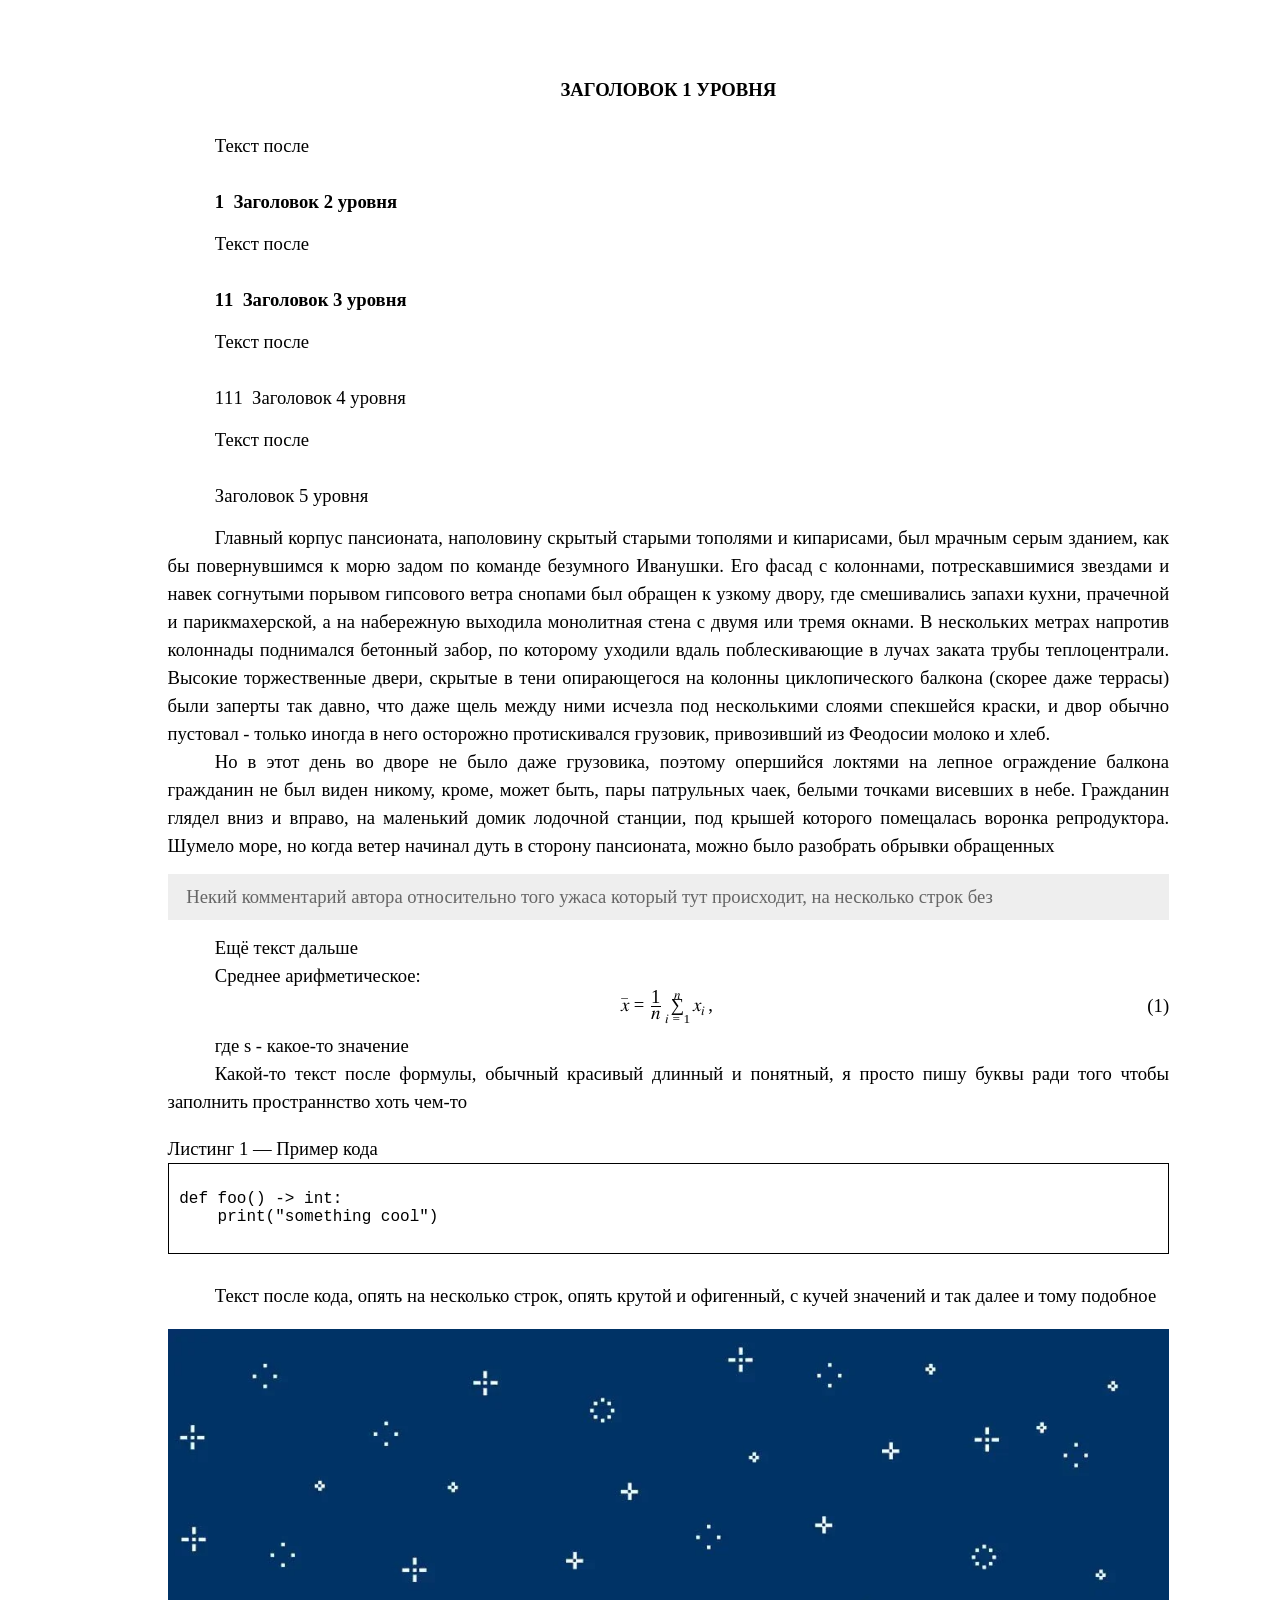
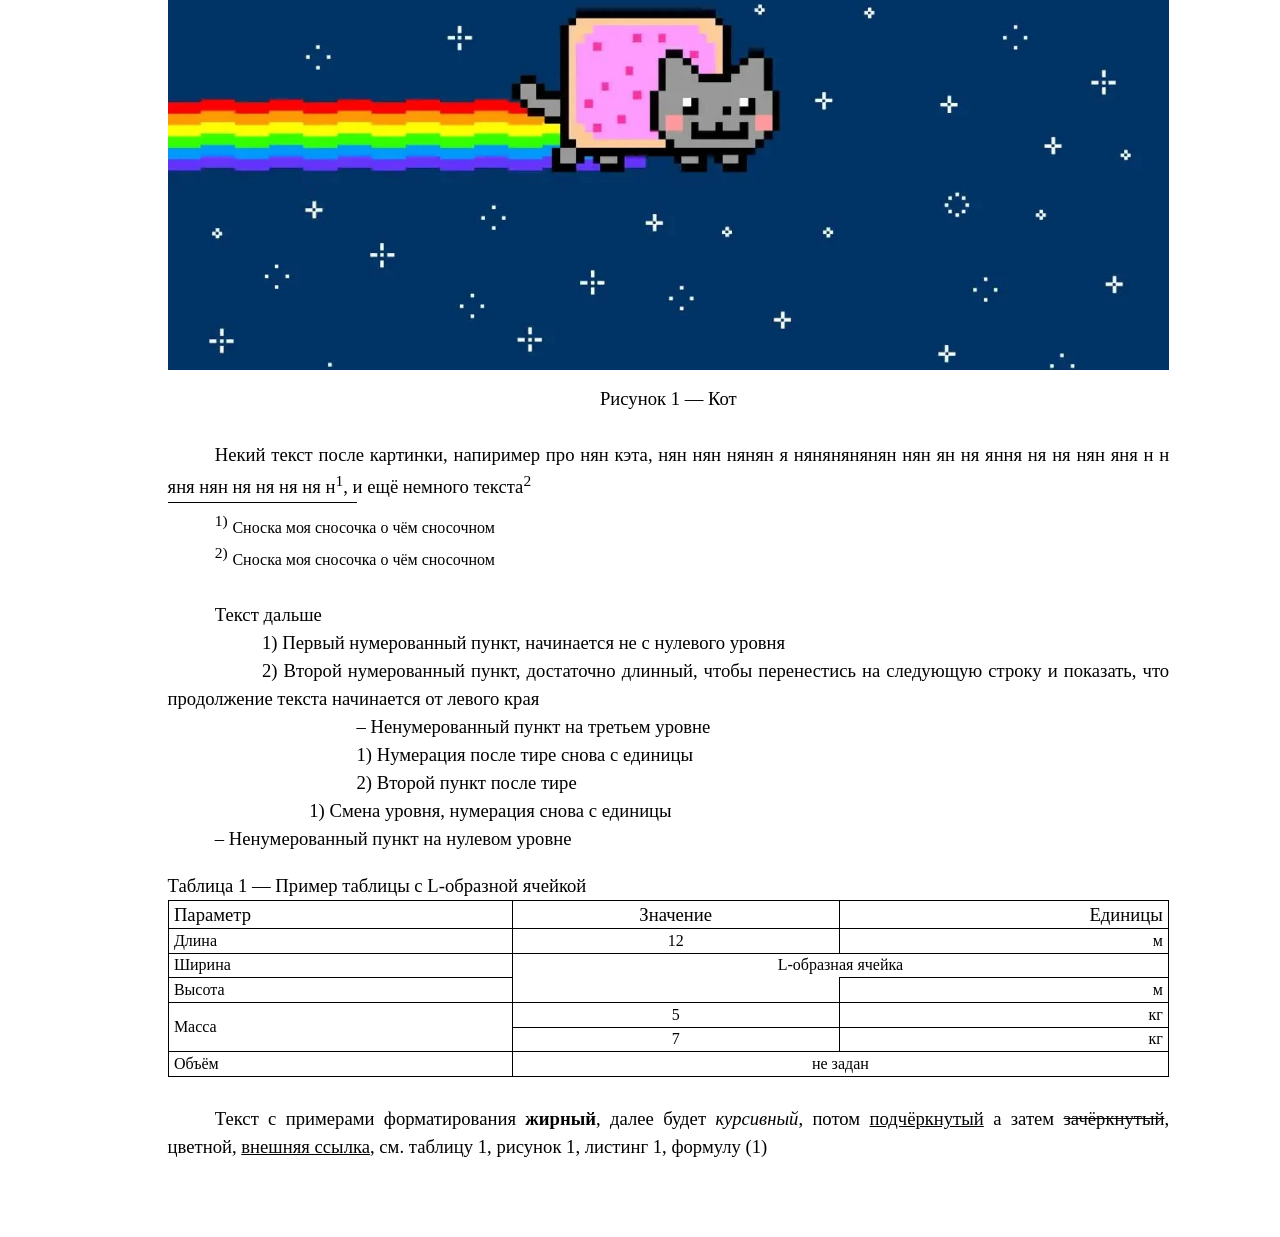
==== src/templates/gostlike_7_32/test.html @ 36543691 "Note blocks; header numbering; project config; render draft Cargo.toml -- added serde and toml depen" ====
<!DOCTYPE html>
<html lang="ru">
<head>
    <meta charset="UTF-8">
    <link rel="stylesheet", href="gostlike_7_32.css">
</head>
<body>
    <main>
    <h1 id="h-1"><span class="index"><span class="l1">1</span></span><span class="body">Заголовок 1 уровня</span></h1>
    <p> Текст после</p>
    <h2 id="h-1-1"><span class="index"><span class="l1">1</span><span class="l2">1</span></span><span class="body">Заголовок 2 уровня</span></h2>
    <p> Текст после</p>
    <h3 id="h-1-1-1"><span class="index"><span class="l1">1</span><span class="l2">1</span><span class="l3">1</span></span><span class="body">Заголовок 3 уровня</span></h3>
    <p> Текст после</p>
    <h4 id="h-1-1-1-1"><span class="index"><span class="l1">1</span><span class="l2">1</span><span class="l3">1</span><span class="l4">1</span></span><span class="body">Заголовок 4 уровня</span></h4>
    <p> Текст после</p>
    <h5 id="h-1-1-1-1-1"><span class="index"><span class="l1">1</span><span class="l2">1</span><span class="l3">1</span><span class="l4">1</span><span class="l5">1</span></span><span class="body">Заголовок 5 уровня</span></h5>
    <p>Главный корпус пансионата, наполовину скрытый старыми тополями и кипарисами, был мрачным серым зданием, как бы повернувшимся к морю задом по команде безумного Иванушки. Его фасад с колоннами, потрескавшимися звездами и навек согнутыми порывом гипсового ветра снопами был обращен к узкому двору, где смешивались запахи кухни, прачечной и парикмахерской, а на набережную выходила монолитная стена с двумя или тремя окнами. В нескольких метрах напротив колоннады поднимался бетонный забор, по которому уходили вдаль поблескивающие в лучах заката трубы теплоцентрали. Высокие торжественные двери, скрытые в тени опирающегося на колонны циклопического балкона (скорее даже террасы) были заперты так давно, что даже щель между ними исчезла под несколькими слоями спекшейся краски, и двор обычно пустовал - только иногда в него осторожно протискивался грузовик, привозивший из Феодосии молоко и хлеб.</p>
    <p>Но в этот день во дворе не было даже грузовика, поэтому опершийся локтями на лепное ограждение балкона гражданин не был виден никому, кроме, может быть, пары патрульных чаек, белыми точками висевших в небе. Гражданин глядел вниз и вправо, на маленький домик лодочной станции, под крышей которого помещалась воронка репродуктора. Шумело море, но когда ветер начинал дуть в сторону пансионата, можно было разобрать обрывки обращенных</p>
    <p class="comment">Некий комментарий автора относительно того ужаса который тут происходит, на несколько строк без</p>
    <p>Ещё текст дальше</p>
    <div class="formula" id="f-1">
        <div class="index">(1)</div>
        <div class="name">Среднее арифметическое:</div>
        <div class="body">
            <math display="block">
                <mrow>
                <mover><mi>x</mi><mo>¯</mo></mover><mo>=</mo>
                <mfrac><mn>1</mn><mi>n</mi></mfrac>
                <munderover><mo>∑</mo><mrow><mi>i</mi><mo>=</mo><mn>1</mn></mrow><mi>n</mi></munderover>
                <msub><mi>x</mi><mi>i</mi></msub><mo>,</mo>
                </mrow>
            </math>
        </div>
    </div>
    <p>где s - какое-то значение</p>
    <p>Какой-то текст после формулы, обычный красивый длинный и понятный, я просто пишу буквы ради того чтобы заполнить пространнство хоть чем-то</p>
    <div class="code" id="c-1">
        <div class="index">Листинг&nbsp;1 —</div>
        <div class="name">Пример кода</div>
        <div class="body">
            <code>
def foo() -> int:
    print("something cool")
            </code>
        </div>
    </div>
    <p>Текст после кода, опять на несколько строк, опять крутой и офигенный, с кучей значений и так далее и тому подобное</p>
    <div class="image" id="i-1">
        <div class="index">Рисунок&nbsp;1 —</div>
        <div class="name">Кот</div>
        <div class="body">
            <img src="image.webp">
        </div>
    </div>
    <p>Некий текст после картинки, напиример про нян кэта, нян нян нянян я нянянянянян нян ян ня яння ня ня нян яня н н яня нян ня ня ня ня н<a class="ref-note" href="#n-1">1</a>, и ещё немного текста<a class="ref-note" href="#n-2">2</a></p>
    <div class="note">
        <div class="item" id="n-1">
            <div class="index">1)</div>
            <div class="body">Сноска моя сносочка о чём сносочном</div>
        </div>
        <div class="item" id="n-2">
            <div class="index">2)</div>
            <div class="body">Сноска моя сносочка о чём сносочном</div>
        </div>
    </div>
    <p>Текст дальше</p>
    <div class="list">
        <div class="item num" style="--level: 1">1)&nbsp;Первый нумерованный пункт, начинается не с нулевого уровня</div>
        <div class="item num" style="--level: 1">2)&nbsp;Второй нумерованный пункт, достаточно длинный, чтобы перенестись на следующую строку и показать, что продолжение текста начинается от левого края</div>
        <div class="item dash" style="--level: 3">–&nbsp;Ненумерованный пункт на третьем уровне</div>
        <div class="item num" style="--level: 3">1)&nbsp;Нумерация после тире снова с единицы</div>
        <div class="item num" style="--level: 3">2)&nbsp;Второй пункт после тире</div>
        <div class="item num" style="--level: 2">1)&nbsp;Смена уровня, нумерация снова с единицы</div>
        <div class="item dash" style="--level: 0">–&nbsp;Ненумерованный пункт на нулевом уровне</div>
    </div>
    <div class="table" id="t-1">
        <div class="index">Таблица&nbsp;1 —</div>
        <div class="name">Пример таблицы с L-образной ячейкой</div>
        <table>
            <thead class="header">
                <tr><th class="left">Параметр</th><th class="center">Значение</th><th class="right">Единицы</th></tr>
            </thead>
            <tbody class="body">
                <tr><td class="left">Длина</td><td class="center">12</td><td class="right">м</td></tr>
                <tr><td class="left">Ширина</td><td class="center" colspan="2">L-образная ячейка</td></tr>
                <tr><td class="left">Высота</td><td class="center join-top"></td><td class="right">м</td></tr>
                <tr><td class="left" rowspan="2">Масса</td><td class="center">5</td><td class="right">кг</td></tr>
                <tr><td class="center">7</td><td class="right">кг</td></tr>
                <tr><td class="left">Объём</td><td class="center" colspan="2">не задан</td></tr>
            </tbody>
        </table>
    </div>

    <p> Текст с примерами форматирования <b>жирный</b>, далее будет <i>курсивный</i>, потом <u>подчёркнутый</u> а затем  <s>зачёркнутый</s>, <span class="color c-ff8800">цветной</span>, <a href="https://example.com">внешняя ссылка</a>, см. <a class="ref-table" href="#t-1">таблицу 1</a>, <a class="ref-image" href="#i-1">рисунок 1</a>, <a class="ref-code" href="#c-1">листинг 1</a>, <a class="ref-formula" href="#f-1">формулу (1)</a> </p>
</main>
</body>
</html>
---- src/templates/gostlike_7_32/gostlike_7_32.css ----
:root {
    --font: "Times New Roman", Times, "Liberation Serif", Tinos, serif;
    --mono: "Courier New", "Liberation Mono", Cousine, monospace;
    --size: 14pt;
    --size-small: 12pt;
    --lh: 1.5;
    --indent: 1.25cm;
    --ink: #000;
    --paper: #fff;
}

html { -webkit-text-size-adjust: 100%; }
body {
  margin: 0;
  background: var(--paper);
  color: var(--ink);
  font-family: var(--font);
  font-size: var(--size);
  line-height: var(--lh);
}

main {
  box-sizing: border-box;
  max-width: 310mm;
  margin: 0 auto;
  padding: 20mm 15mm 20mm 30mm;
}

p, div.formula > .name, div.code, div.image, div.note, div.list, div.table {
  margin: 0;
  text-indent: var(--indent);
  text-align: justify;
  hyphens: auto;
}

p.comment {
  background: #eee;
  color: #666;
  margin: 0.75em 0 .75em;
  text-indent: 0;
  padding: 0.5em 1em 0.5em 1em;
}

h1 {
  margin: 0 0 1.5em;
  font-size: inherit;
  font-weight: bold;
  text-transform: uppercase;
  text-align: center;
  hyphens: manual;
}

h2, h3 {
  font-size: inherit;
  font-weight: bold;
  text-align: left;
  text-indent: var(--indent);
  hyphens: manual;
  break-after: avoid;
}
h2, h3 { margin: 1.5em 0 .75em; }

h4, h5 {
  font-size: inherit;
  font-weight: normal;
  text-align: left;
  text-indent: var(--indent);
  hyphens: manual;
  break-after: avoid;
  margin: 1.5em 0 .75em;
}

h1, h2, h3, h4, h5 {
  display: flex;
  flex-wrap: nowrap;
  align-items: baseline;
}
h1 { justify-content: center; }
h2, h3, h4, h5 { text-indent: 0; padding-left: var(--indent); }

:is(h1, h2, h3, h4, h5) > .index {
  order: 1;
  display: inline-flex;
  flex: none;
  white-space: nowrap;
  margin-right: .5em;
}
:is(h1, h2, h3, h4, h5) > .body { order: 2; flex: 1 1 auto; min-width: 0; }

:is(h1, h2, h3, h4, h5) > .index > .l1 { order: 1; }
:is(h1, h2, h3, h4, h5) > .index > .l2 { order: 2; }
:is(h1, h2, h3, h4, h5) > .index > .l3 { order: 3; }
:is(h1, h2, h3, h4, h5) > .index > .l4 { order: 4; }
:is(h1, h2, h3, h4, h5) > .index > .l5 { order: 5; }

h1 > .index, h5 > .index { display: none; }
h2 > .index > :not(.l2) { display: none; }
h3 > .index > :not(.l2, .l3) { display: none; }
h4 > .index > :not(.l2, .l3, .l4) { display: none; }
h2 > .index > .l2 > .dot,
h3 > .index > .l3 > .dot,
h4 > .index > .l4 > .dot { display: none; }

div.formula {
  align-items: center;
  display: grid;
  margin-bottom: 0.5em;
}
div.formula > .name { grid-row: 1; grid-column: 1; }
div.formula > .body { grid-row: 2; grid-column: 1; }
div.formula > .index { grid-row: 2; grid-column: 1; justify-self: end; }


div.code {
   margin: 1em 0 1.5em;
   text-indent: 0;
}
div.code > .index, div.code > .name { display: inline; }
div.code > .body { border: 1px solid var(--ink); }
div.code > .body > code {
  display: block;
  margin: 0;
  padding: 6pt 8pt;
  font-family: var(--mono);
  font-size: var(--size-small);
  line-height: 1.15;
  white-space: pre;
  overflow-x: auto;
  tab-size: 4;
}

div.image {
  display: grid;
  grid-template-columns: 1fr auto auto 1fr;
  column-gap: .25em;
  margin: 1em 0 1.5em;
  text-align: center;
  text-indent: 0;
}
div.image > .body { grid-row: 1; grid-column: 1 / -1; margin-bottom: .4em; }
div.image > .index { grid-row: 2; grid-column: 2; }
div.image > .name { grid-row: 2; grid-column: 3; text-align: left; }
div.image > .body > img {
  max-width: 100%; height: auto;
}

div.note {
  margin-bottom: 1.5em;
  padding-top: .4em;
  background: linear-gradient(var(--ink), var(--ink)) top left / 5cm 1px no-repeat;
}
div.note > .item > .index, div.note > .item > .body { display: inline; }
div.note > .item > .index { vertical-align: super; font-size: smaller; }
div.note > .item > .body { font-size: var(--size-small); }

div.list > .item { text-indent: calc(var(--indent) * (var(--level, 0) + 1)); }

div.table {
  margin: 1em 0 1.5em;
  text-indent: 0;
}
div.table > .index, div.table > .name { display: inline; }
div.table > table {
  width: 100%;
  border-collapse: collapse;
  font-size: var(--size-small);
  line-height: 1.15;
}
div.table th, div.table td {
  border: 1px solid var(--ink);
  padding: 2pt 4pt;
  font-weight: normal;
  text-align: left;
}
div.table > table > .header { font-size: var(--size); }
div.table > table > .body { font-size: var(--size-small); }

div.table .left   { text-align: left; }
div.table .center { text-align: center; }
div.table .right  { text-align: right; }

div.table .join-top  { border-top-style: hidden; }
div.table .join-left { border-left-style: hidden; }

a {
  color: inherit;
  text-decoration: underline;
}
a.ref-table, a.ref-image, a.ref-code, a.ref-formula, a.ref-note {
  color: inherit;
  text-decoration: none;
}
a.ref-note { vertical-align: super; font-size: smaller; }

span.mono {
  font-family: var(--mono);
}

span.error {
  background: #eee;
  color: #666;
  font-family: var(--mono);
}
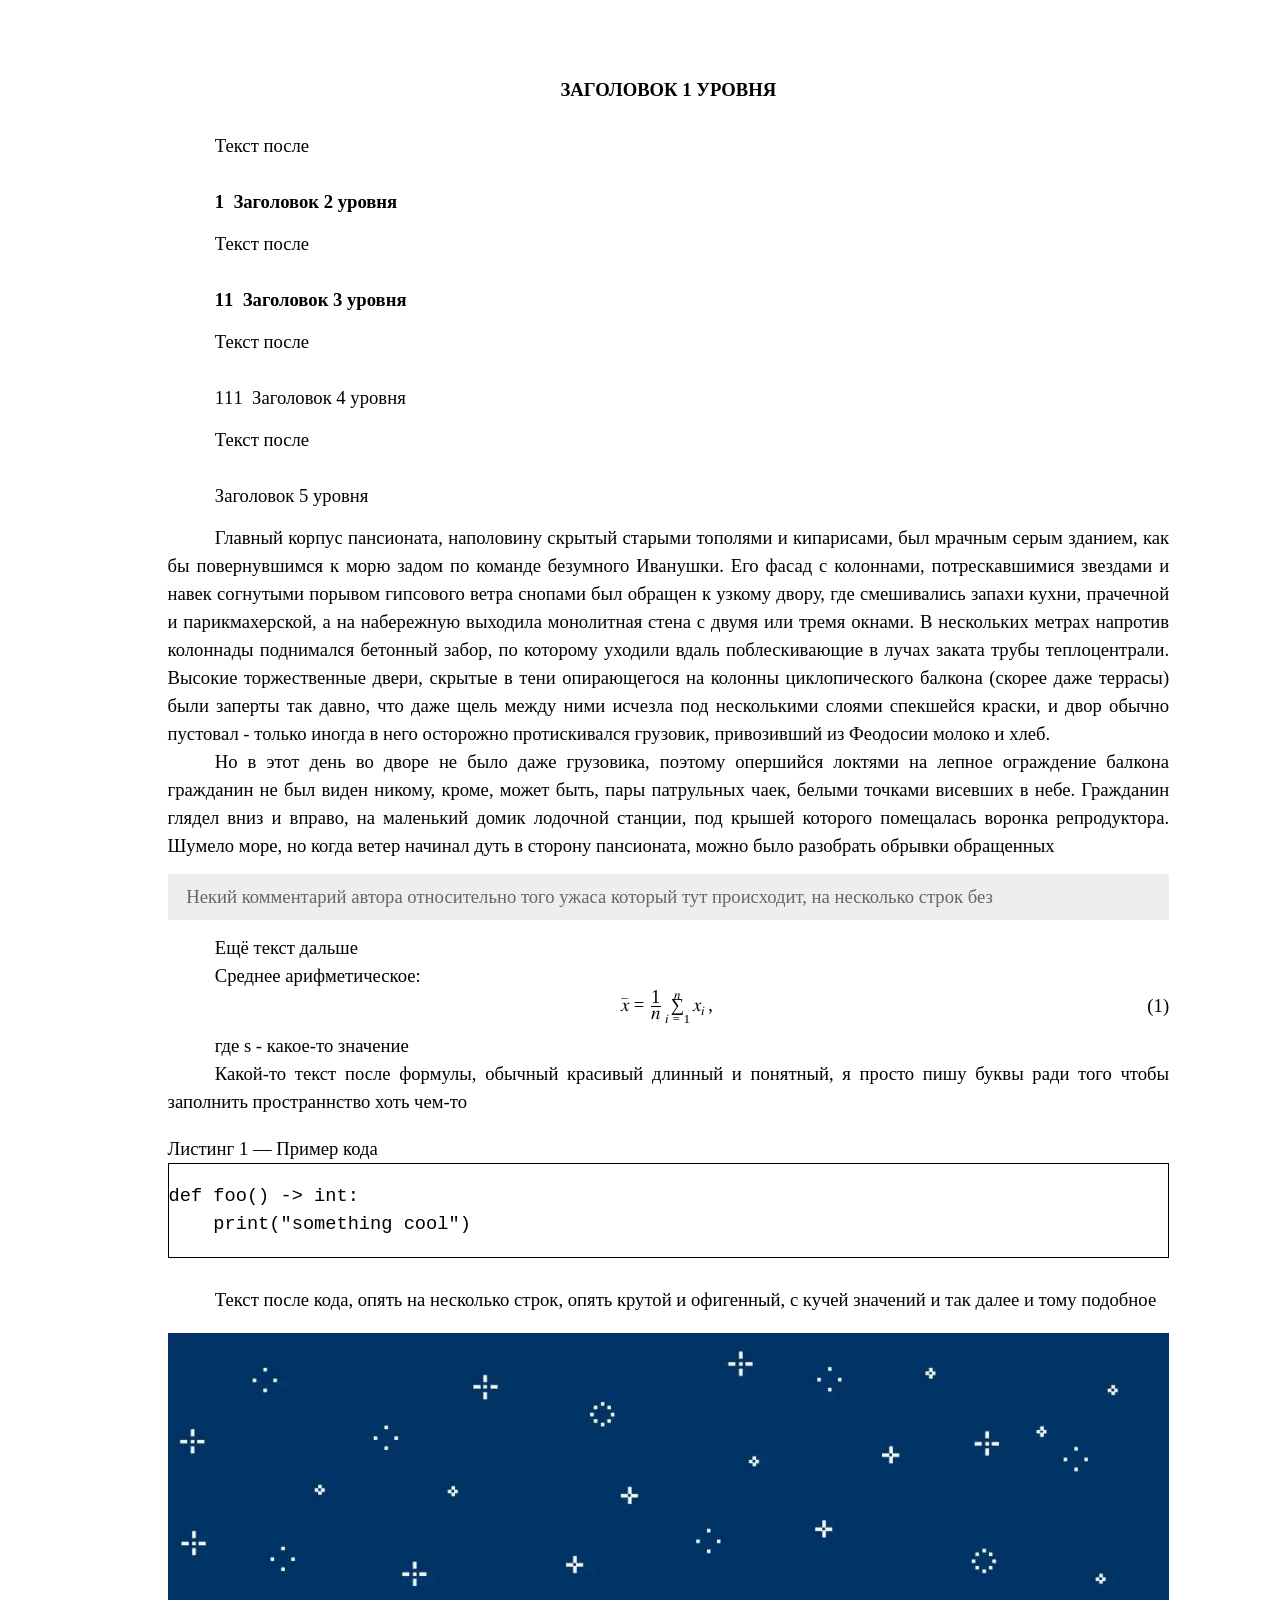
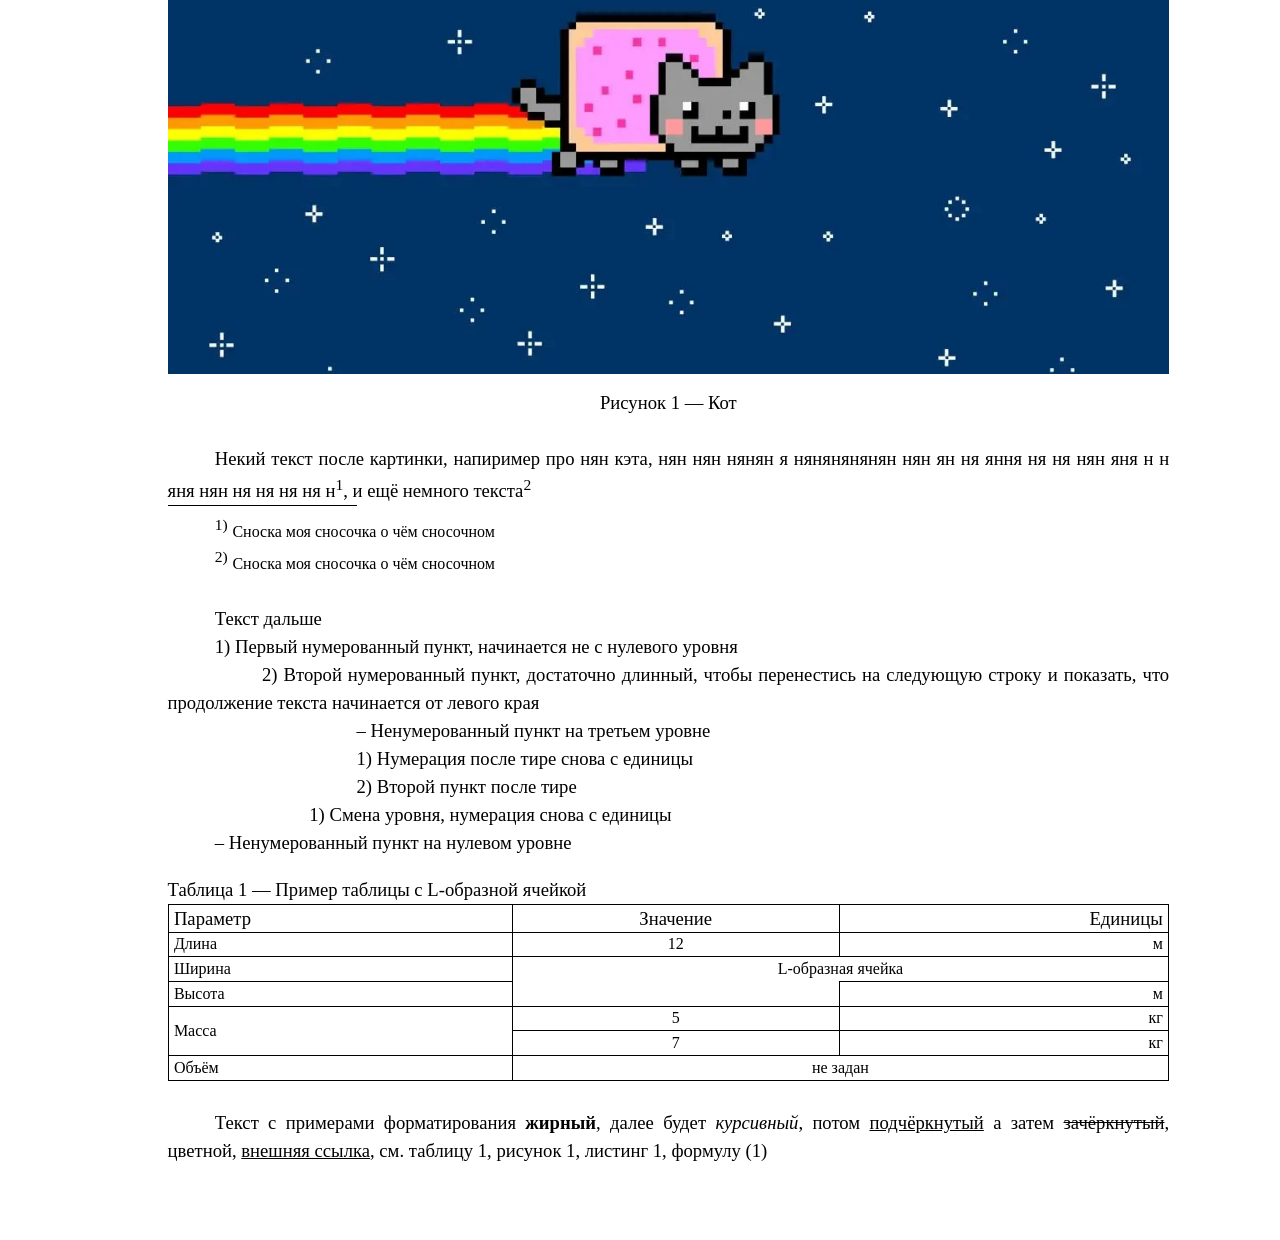
==== commit f8067127: "Project handling rework, html render v1 check.rs -- build and warnings handling config.rs -- added p" ====
--- a/src/templates/gostlike_7_32/test.html
+++ b/src/templates/gostlike_7_32/test.html
@@ -39,10 +39,8 @@
         <div class="index">Листинг&nbsp;1 —</div>
         <div class="name">Пример кода</div>
         <div class="body">
-            <code>
-def foo() -> int:
-    print("something cool")
-            </code>
+            <pre><code class="language-python">def foo() -&gt; int:
+    print("something cool")</code></pre>
         </div>
     </div>
     <p>Текст после кода, опять на несколько строк, опять крутой и офигенный, с кучей значений и так далее и тому подобное</p>
@@ -66,7 +64,7 @@
     </div>
     <p>Текст дальше</p>
     <div class="list">
-        <div class="item num" style="--level: 1">1)&nbsp;Первый нумерованный пункт, начинается не с нулевого уровня</div>
+        <div class="item num" style="--level: 0">1)&nbsp;Первый нумерованный пункт, начинается не с нулевого уровня</div>
         <div class="item num" style="--level: 1">2)&nbsp;Второй нумерованный пункт, достаточно длинный, чтобы перенестись на следующую строку и показать, что продолжение текста начинается от левого края</div>
         <div class="item dash" style="--level: 3">–&nbsp;Ненумерованный пункт на третьем уровне</div>
         <div class="item num" style="--level: 3">1)&nbsp;Нумерация после тире снова с единицы</div>
